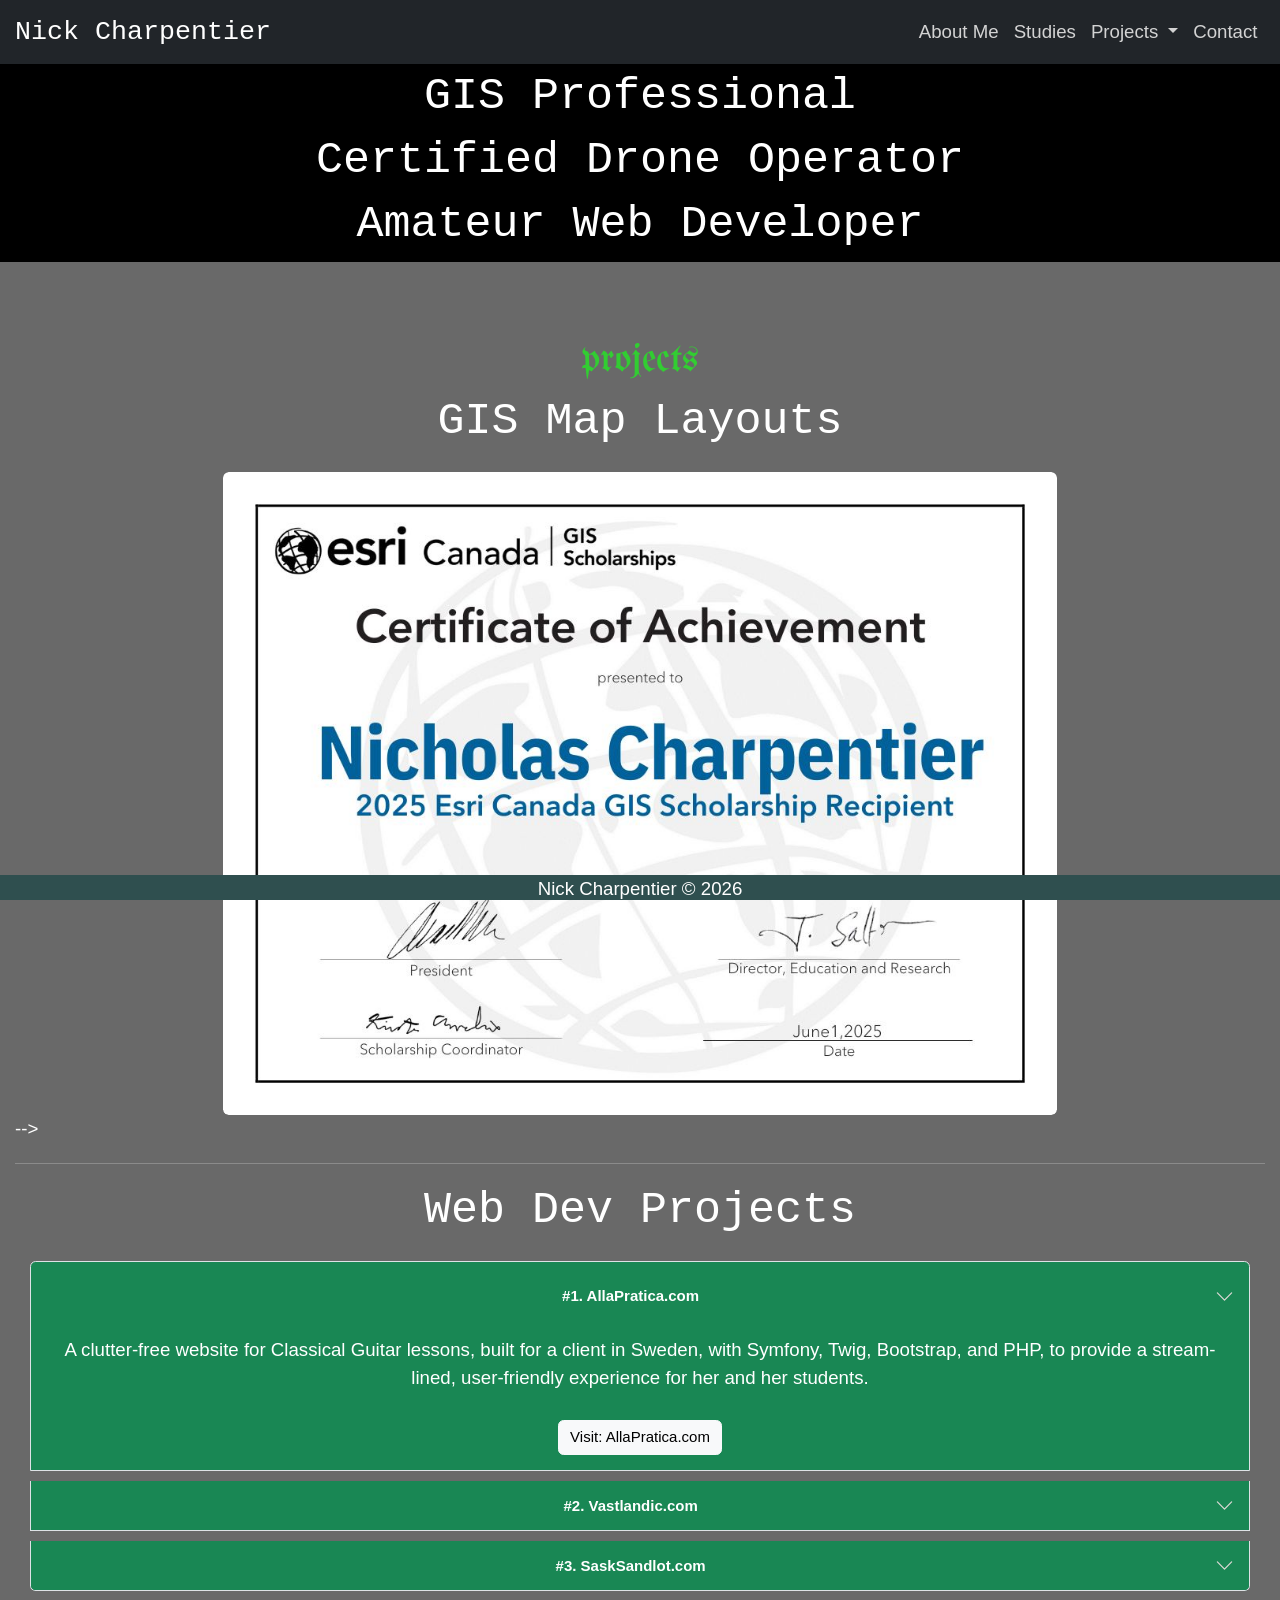
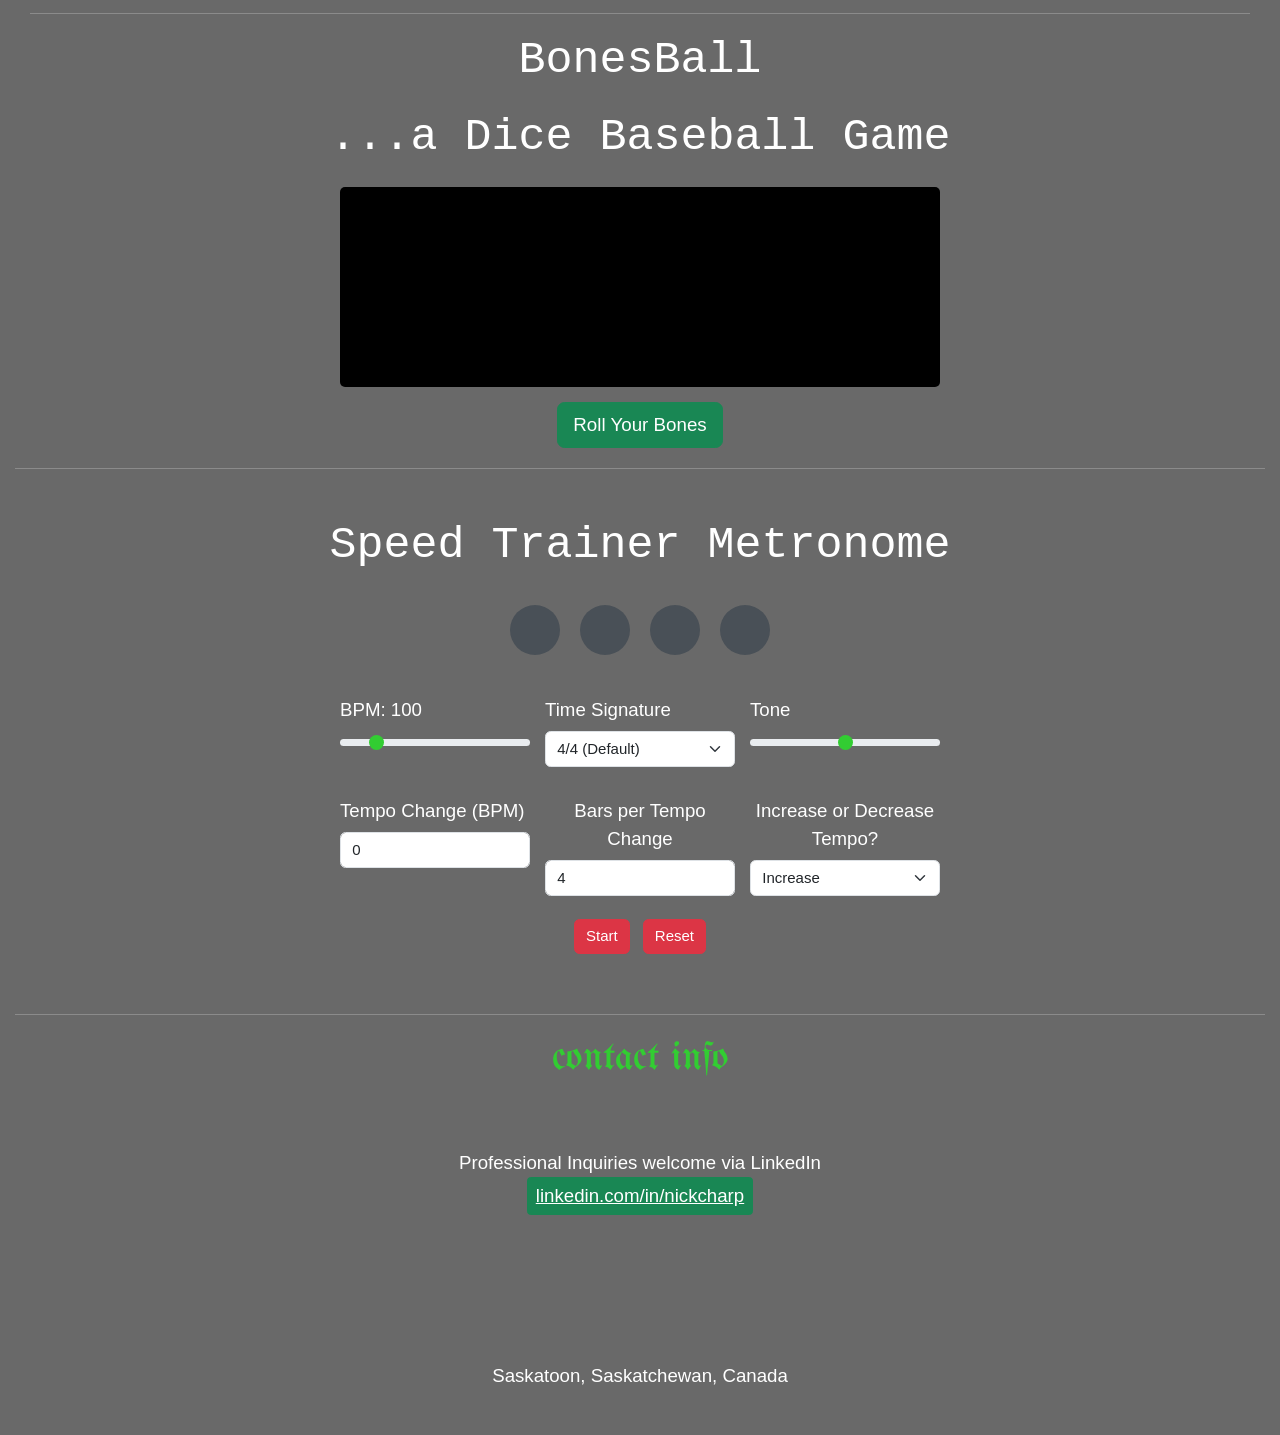
==== tempora.html @ dc87a813 "Add files via upload Temporary file, to be able to view my maps and js projects." ====
<!DOCTYPE html>
<html lang="en-US">
<head>
    <title>Nick Charpentier</title>
    <meta name="description" content="GIS Professional and Drone Operator from Saskatoon, Canada">
    <meta charset="utf-8">
    <meta name="viewport" content="width=device-width, initial-scale=1">

    <!-- Bootstrap CSS -->
    <link href="https://cdn.jsdelivr.net/npm/bootstrap@5.1.3/dist/css/bootstrap.min.css" rel="stylesheet" integrity="sha384-1BmE4kWBq78iYhFldvKuhfTAU6auU8tT94WrHftjDbrCEXSU1oBoqyl2QvZ6jIW3" crossorigin="anonymous">

    <!-- Custom Fonts -->
    <link rel="stylesheet" href="https://fonts.googleapis.com/css2?family=UnifrakturMaguntia&display=swap">
    <link rel="stylesheet" href="https://fonts.googleapis.com/css2?family=Metal+Mania&display=swap">
    <link rel="stylesheet" href="https://fonts.googleapis.com/css?family=Open+Sans:400,600,700,800">

    <!-- FontAwesome (replace with your actual kit ID) -->
    <script src="https://kit.fontawesome.com/[your-actual-kit-id].js" crossorigin="anonymous"></script>

    <!-- CSS files -->
    <link rel="stylesheet" type="text/css" href="CSS/all.css">
    <link rel="stylesheet" type="text/css" href="CSS/w3.css">
    <link rel="stylesheet" type="text/css" href="CSS/styles.css">

    <!-- jQuery -->
    <script src="https://code.jquery.com/jquery-3.6.0.min.js"></script>

    <!-- Bootstrap JS -->
    <script src="https://cdn.jsdelivr.net/npm/bootstrap@5.1.3/dist/js/bootstrap.bundle.min.js" integrity="sha384-ka7Sk0Gln4gmtz2MlQnikT1wXgYsOg+OMhuP+IlRH9sENBO0LRn5q+8nbTov4+1p" crossorigin="anonymous"></script>

    <!-- Custom Scripts -->
    <script type="text/javascript" src="JS/dicegame.js"></script>
    <script type="text/javascript" src="JS/main.js"></script>
    <script type="text/javascript" src="JS/speedtrainer.js"></script>

    <!-- PyScript dependencies -->
    <link rel="stylesheet" href="https://pyscript.net/latest/pyscript.css"/>
    <script defer src="https://pyscript.net/latest/pyscript.js"></script>

    <!-- Google reCAPTCHA -->
    <script src="https://www.google.com/recaptcha/api.js" async defer></script>

    <link rel="icon" type="image/png" href="images/NC_icon.png"/>
</head>

<body>
    <!-- Navbar with Dropdown -->
    <nav class="navbar fixed-top navbar-expand-md bg-dark navbar-dark">
        <div class="container-fluid">
            <a class="navbar-brand" href="index.html">Nick Charpentier</a>
            <button class="navbar-toggler" type="button" data-bs-toggle="collapse" data-bs-target="#navbarSupportedContent" aria-controls="navbarSupportedContent" aria-expanded="false" aria-label="Toggle navigation">
                <span class="fab fa-canadian-maple-leaf fa-2x fa-spin"></span>
            </button>
            <div class="collapse navbar-collapse" id="navbarSupportedContent">
                <ul class="navbar-nav ms-auto">
                    <li class="nav-item">
                        <a class="nav-link" href="index.html">About Me</a>
                    </li>
                    <li class="nav-item">
                        <a class="nav-link" href="#skillsCard">Studies</a>
                    </li>
                    <li class="nav-item dropdown">
                        <a class="nav-link dropdown-toggle" href="#projects-sect-divide" id="navbarDropdownMenuLink" role="button" data-bs-toggle="dropdown" aria-expanded="false">
                            Projects
                        </a>
                        <ul class="dropdown-menu" aria-labelledby="navbarDropdownMenuLink">
                            <li><a class="dropdown-item" href="#gis-maps">GIS Map Layouts</a></li>
                            <li><a class="dropdown-item" href="#web-dev">Web Dev Projects</a></li>
                            <li><a class="dropdown-item" href="#bonesball">BonesBall JS Dice Game</a></li>
                            <li><a class="dropdown-item" href="#metronome">Speed Trainer JS Metronome</a></li>
                        </ul>
                    </li>
                    <li class="nav-item">
                        <a class="nav-link" href="#contact">Contact</a>
                    </li>
                </ul>
            </div>
        </div>
    </nav>

    <!-- Tagline -->
    <div class="container-fluid" id="tagline" align="center">
        <h1>GIS Professional</h1>
        <h1>Certified Drone Operator</h1>
        <h1>Amateur Web Developer</h1>
    </div>

    <!-- Section Dividers -->
	<!--
    <div class="container-fluid" id="aboutme-sect-divide" align="center">
        <img src="images/wolfline.gif" id="dark-train" alt="Wolf GIF">
    </div>
    <div class="container-fluid" id="aboutme-sect-divide" align="center">
        <img src="images/ice2.webp" id="dark-train" alt="Ice GIF">
    </div>
-->

    <!-- About Me Section -->
<!--
    <div class="container-fluid" id="aboutme">
        <h2>about me</h2>
        <div class="row justify-content-center">
            <div class="col-12 col-md-8 order-2 order-md-1">
                <p id="aboutmetxt">
                    Hello! My name is Nick Charpentier - a Certified Drone Operator, GIS Professional, and Amateur Web Developer from Saskatoon, Saskatchewan, Canada.
                    <br><br>
                    Welcome to my <a href="#gis-maps" class="btn btn-success btn-sm" role="button" id="upwork">GIS Maps</a> and <a href="#web-dev" class="btn btn-success btn-sm" role="button" id="upwork">Web Development</a> ePortfolio, built primarily with HTML, Bootstrap CSS, and jQuery.
                    <br><br>
                    My first introduction to GIS was in 2009 at University of Saskatchewan, sparking a long-standing fascination with mapping, remote sensing, and geospatial analysis. Now after over a decade of sustained curiosity in the subject - and going from "warehouse worker and forklift operator" to <a href="https://scholars.esri.ca/profile/?uid=Nicholas%20Charpentier" target="_blank" class="btn btn-success btn-sm" role="button" id="upwork">2025 ESRI Canada Scholar</a> (for which only 2 students from Saskatchewan are selected each year) - I take great pride in pursuing my dream of engaging in impactful, transformative work through a career in GIS.
                    <br><br>
                    In addition to GIS, I've been a student of front-end web development and server-side programming since 2019. While my strengths are found mostly in front-end development and responsive design, I remain engaged in improving my knowledge of back-end programming (especially Python and SQL), and demonstrating my ability to adapt to unique project requirements.
                    <br><br>
                    In this ePortfolio, I strive to demonstrate the depth of my experience in GIS as well as a thorough approach to web development, providing keen attention to detail and creative utilization in geospatial analysis, as well as client-side and server-side languages.
-->
				<!--
					<br><br>
					Other fun facts about me:
					<br>
					<li>
					I'm an active language learner, maintaining a 3000+ day Duolingo streak - learning Dutch, Spanish, and Russian (among others).
					</li>
					<br>
					<li>
					My time outdoors is often spent perfecting my disc golf throws and wiffleball pitches, hiking and geocaching, and canoeing in Northern Sask.
					</li>
				-->
					<!--
					<li>
					I revel in my time outdoors through disc golfing, shooting hoops, playing tennis and wiffleball, flying UAVs, hiking, canoeing, loon-watching, plane spotting, stargazing, and aurora-chasing. 
					</li>
					-->
					<!--
					<li>
					Guitar, aviation, 
					</li>
					-->
<!--
                </p>
            </div>
            <div class="col-12 col-md-4 order-1 order-md-2">
                <div id="carouselExampleInterval" class="carousel slide mx-auto" data-bs-ride="carousel">
                    <div class="carousel-inner rounded">
                        <div class="carousel-item active">
                            <img src="images/Headshot1.jpg" class="d-block w-100 rounded" alt="Image 1">
                        </div>
                        <div class="carousel-item">
                            <img src="images/Headshot2.jpg" class="d-block w-100 rounded" alt="Image 2">
                        </div>
                        <div class="carousel-item">
                            <img src="images/Headshot3.jpg" class="d-block w-100 rounded" alt="Image 3">
                        </div>
						<!--
                        <div class="carousel-item">
                            <img src="images/Headshot4.jpg" class="d-block w-100 rounded" alt="Image 4">
                        </div>
						-->
<!--
						<div class="carousel-item">
                            <img src="images/Headshot5.jpg" class="d-block w-100 rounded" alt="Image 5">
                        </div>
                    </div>
                    <button class="carousel-control-prev" type="button" data-bs-target="#carouselExampleInterval" data-bs-slide="prev">
                        <span class="fas fa-arrow-alt-circle-left fa-2x" aria-hidden="true"></span>
                        <span class="visually-hidden">Previous</span>
                    </button>
                    <button class="carousel-control-next" type="button" data-bs-target="#carouselExampleInterval" data-bs-slide="next">
                        <span class="fas fa-arrow-alt-circle-right fa-2x" aria-hidden="true"></span>
                        <span class="visually-hidden">Next</span>
                    </button>
                </div>
            </div>
        </div>
    </div>
-->

    <!-- Skills Section -->
<!--
    <div class="container-fluid" id="skills-section">
        <div class="container-fluid card" id="skillsCard">
            <h2>studies</h2>
            <div id="skillsContent">
                <div class="skill-item">
                    <span class="fas fa-globe-americas fa-2x"></span>
                    <div>
                        <strong>Geographic Information Science:</strong>
                        <ul>
                            <li>Geographic Information Science Certification from Saskatchewan Polytechnic (2024-2025; Graduated with High Distinction)</li>
                            <li>Recipient of the <a href="https://scholars.esri.ca/profile/?uid=Nicholas%20Charpentier" target="_blank" class="btn btn-success btn-sm" role="button" id="upwork"> 2025 ESRI Canada GIS Scholarship</a> for research and presentation on: 
							<br>
							“Visualizing Controlled Airspace with Augmented Reality”
							<br>
							</li>
							View my 8-minute video presentation here, on <a href="https://videos.saskpolytech.ca/media/Visualizing%20Controlled%20AirSpace%20with%20Augmented%20Reality%20-%20Nick%20Charpentier/1_llchp34q" target="_blank" class="btn btn-success btn-sm" role="button" id="upwork">SaskPolytech.ca</a></li>
                            <li>60+ ESRI Academy ArcGIS Training Certificates (2024-2025)</li>
                            <li>ArcGIS Pro (incl. ModelBuilder geoprocessing), ArcGIS Online, QGIS, AutoCAD, digitization</li>
                            <li>ArcGIS Notebooks, Python, Arcade, SQL programming, Dashboards, StoryMaps, FME</li>
                            <li>ArcGIS Survey123 Connect XLS forms, Field Maps mobile data collection, Experience Builder</li>
                            <li>Remote Sensing, Geospatial data analysis (vector, raster, 3D), Database management</li>
                            <li>MS Office applications: Excel (incl. VBA macros), Word, Outlook, PowerPoint</li>
                            <li>Interpretation of VFR charts and large-scale maps (Topographic, RM, and Forest Stand Type)</li>
                            <li>Large-scale map production, Garmin GPS Receivers, Avenza Maps, compass navigation</li>
                            <li>View my online <a href="#gis-maps" class="btn btn-success btn-sm" role="button" id="upwork">GIS Maps Portfolio</a> preview in the projects section below</li>
                        </ul>
                    </div>
                </div>
                <div class="skill-item">
                    <span class="fas fa-helicopter fa-2x"></span>
                    <div>
                        <strong>Certified Drone Operator:</strong>
                        <ul>
                            <li>Transport Canada Pilot Certificate - VLOS Basic Operations</li>
                            <li>Drone2Map image processing, NAV Drone flight planning, DJI Fly, Map Pilot Pro</li>
                        </ul>
                    </div>
                </div>
                <div class="skill-item">
                    <span class="fas fa-laptop-code fa-2x"></span>
                    <div>
                        <strong>Front-end Development:</strong>
                        <ul>
                            <li>HTML5, CSS3, Javascript, jQuery, Bootstrap5, Twig, ReactJS</li>
                            <li>View my <a href="#web-dev" class="btn btn-success btn-sm" role="button" id="upwork">Web Development projects</a> in the projects section below</li>
                        </ul>
                    </div>
                </div>
                <div class="skill-item">
                    <span class="fas fa-server fa-2x"></span>
                    <div>
                        <strong>Back-end Development:</strong>
                        <ul>
                            <li>PHP, MySQL, Apache, Symfony</li>
                        </ul>
                    </div>
                </div>
                <div class="skill-item">
                    <span class="fab fa-wordpress fa-2x"></span>
                    <div>
                        <strong>Wordpress CMS Custom Theme Development</strong>
                    </div>
                </div>
                <div class="skill-item">
                    <span class="fas fa-university fa-2x"></span>
                    <div>
                        <strong>Education:</strong>
                        <ul>
                            <li>Saskatchewan Polytechnic 2024-2025<br>(Geographic Information Science Certification) [Complete]</li>
                            <li>Saskatchewan Polytechnic 2013-2015<br>(Medical Device Reprocessing Certification) [Complete]</li>
                            <li>University of Saskatchewan 2006-2011<br>(Geomatics, Psychology, Spanish) [Postponed]</li>
                        </ul>
                    </div>
                </div>
            </div>
        </div>
    </div>
-->

    <!-- Projects Section Divider -->
    <div class="container-fluid" id="projects-sect-divide"></div>

    <!-- Projects Section -->
    <div class="container-fluid" id="projects">
        <h2 align="center">projects</h2>

        <!-- GIS Map Layouts -->
        <div class="container-fluid" align="center" id="gis-maps">
            <h1 class="text-center mb-4">GIS Map Layouts</h1>
        </div>
        <div id="carouselMaps" class="carousel slide col-12 col-md-8 mx-auto" data-bs-ride="carousel">
            <div class="carousel-inner rounded">
                <div class="carousel-item active">
                    <div class="map-container">
                        <img src="images/maps/EsriCert.jpg" class="d-block w-100 rounded" alt="2025 ESRI Canada Scholarship Certificate">
                    </div>
                </div>
				<div class="carousel-item">
                    <div class="map-container">
                        <img src="images/maps/map0.jpg" class="d-block w-100 rounded" alt="Map 0">
                    </div>
                </div>
				<div class="carousel-item">
                    <div class="map-container">
                        <img src="images/maps/map1.jpg" class="d-block w-100 rounded" alt="Map 1">
                    </div>
                </div>
                <div class="carousel-item">
                    <div class="map-container">
                        <img src="images/maps/map2.jpg" class="d-block w-100 rounded" alt="Map 2">
                    </div>
                </div>
                <div class="carousel-item">
                    <div class="map-container">
                        <img src="images/maps/map3.jpg" class="d-block w-100 rounded" alt="Map 3">
                    </div>
                </div>
                <div class="carousel-item">
                    <div class="map-container">
                        <img src="images/maps/map4.jpg" class="d-block w-100 rounded" alt="Map 4">
                    </div>
                </div>
                <div class="carousel-item">
                    <div class="map-container">
                        <img src="images/maps/map5.jpg" class="d-block w-100 rounded" alt="Map 5">
                    </div>
                </div>
				<div class="carousel-item">
                    <div class="map-container">
                        <img src="images/maps/map6.png" class="d-block w-100 rounded" alt="Map 6">
                    </div>
                </div>
                <div class="carousel-item">
                    <div class="map-container">
                        <img src="images/maps/map7.jpg" class="d-block w-100 rounded" alt="Map 7">
                    </div>
                </div>
                <div class="carousel-item">
                    <div class="map-container">
                        <img src="images/maps/map8.jpg" class="d-block w-100 rounded" alt="Map 8">
                    </div>
                </div>
                <div class="carousel-item">
                    <div class="map-container">
                        <img src="images/maps/map9.jpg" class="d-block w-100 rounded" alt="Map 9">
                    </div>
                </div>
                <div class="carousel-item">
                    <div class="map-container">
                        <img src="images/maps/map10.jpg" class="d-block w-100 rounded" alt="Map 10">
                    </div>
                </div>
                <div class="carousel-item">
                    <div class="map-container">
                        <img src="images/maps/map11.jpg" class="d-block w-100 rounded" alt="Map 11">
                    </div>
                </div>
                <div class="carousel-item">
                    <div class="map-container">
                        <img src="images/maps/map12.jpg" class="d-block w-100 rounded" alt="Map 12">
                    </div>
                </div>
                <div class="carousel-item">
                    <div class="map-container">
                        <img src="images/maps/map13.jpg" class="d-block w-100 rounded" alt="Map 13">
                    </div>
                </div>
                <div class="carousel-item">
                    <div class="map-container">
                        <img src="images/maps/map14.jpg" class="d-block w-100 rounded" alt="Map 14">
                    </div>
                </div>
                <div class="carousel-item">
                    <div class="map-container">
                        <img src="images/maps/map15.jpg" class="d-block w-100 rounded" alt="Map 15">
                    </div>
                </div>
                <div class="carousel-item">
                    <div class="map-container">
                        <img src="images/maps/map16.jpg" class="d-block w-100 rounded" alt="Map 16">
                    </div>
                </div>
				<div class="carousel-item">
                    <div class="map-container">
                        <img src="images/maps/map17.jpg" class="d-block w-100 rounded" alt="Map 17">
                    </div>
                </div>
				<div class="carousel-item">
                    <div class="map-container">
                        <img src="images/maps/map18.jpg" class="d-block w-100 rounded" alt="Map 18">
                    </div>
                </div>
				<div class="carousel-item">
                    <div class="map-container">
                        <img src="images/maps/map19.jpg" class="d-block w-100 rounded" alt="Map 19">
                    </div>
                </div>
				<div class="carousel-item">
                    <div class="map-container">
                        <img src="images/maps/map20.jpg" class="d-block w-100 rounded" alt="Map 20">
                    </div>
                </div>
				<div class="carousel-item">
                    <div class="map-container">
                        <img src="images/maps/map21.png" class="d-block w-100 rounded" alt="Map 21">
                    </div>
                </div>
				<div class="carousel-item">
                    <div class="map-container">
                        <img src="images/maps/map22.png" class="d-block w-100 rounded" alt="Map 22">
                    </div>
                </div>
				<div class="carousel-item">
                    <div class="map-container">
                        <img src="images/maps/map23.png" class="d-block w-100 rounded" alt="Map 23">
                    </div>
                </div>
				<div class="carousel-item">
                    <div class="map-container">
                        <img src="images/maps/map24.png" class="d-block w-100 rounded" alt="Map 24">
                    </div>
                </div>
				<div class="carousel-item">
                    <div class="map-container">
                        <img src="images/maps/map25.jpg" class="d-block w-100 rounded" alt="Map 25">
                    </div>
                </div>
            </div>
            <button class="carousel-control-prev" type="button" data-bs-target="#carouselMaps" data-bs-slide="prev">
                <span class="fas fa-arrow-alt-circle-left fa-2x" aria-hidden="true"></span>
                <span class="visually-hidden">Previous</span>
            </button>
            <button class="carousel-control-next" type="button" data-bs-target="#carouselMaps" data-bs-slide="next">
                <span class="fas fa-arrow-alt-circle-right fa-2x" aria-hidden="true"></span>
                <span class="visually-hidden">Next</span>
            </button>
        </div>
-->

        <hr>

        <!-- Web Dev Projects -->
        <div class="container-fluid" align="center" id="web-dev">
            <h1 class="text-center mb-4">Web Dev Projects</h1>
        </div>
        <div class="container-fluid" align="center">
            <div class="accordion" id="accordionExample">
                <div class="accordion-item bg-success text-white">
                    <h5 class="accordion-header" id="headingOne">
                        <button class="accordion-button text-white bg-success collapsed" type="button" data-bs-toggle="collapse" data-bs-target="#collapseOne" aria-expanded="true" aria-controls="collapseOne">
                            <strong class="w-100 text-center">#1. AllaPratica.com</strong>
                        </button>
                    </h5>
                    <div id="collapseOne" class="accordion-collapse collapse show" aria-labelledby="headingOne" data-bs-parent="#accordionExample">
                        <div class="accordion-body">
                            A clutter-free website for Classical Guitar lessons, built for a client in Sweden, with Symfony, Twig, Bootstrap, and PHP, to provide a stream-lined, user-friendly experience for her and her students.
                            <br><br>
                            <a href="https://AllaPratica.com" target="_blank" class="btn btn-light" role="button">Visit: AllaPratica.com</a>
                        </div>
                    </div>
                </div>
                <div class="accordion-item bg-success text-white">
                    <h5 class="accordion-header" id="headingTwo">
                        <button class="accordion-button collapsed text-white bg-success" type="button" data-bs-toggle="collapse" data-bs-target="#collapseTwo" aria-expanded="false" aria-controls="collapseTwo">
                            <strong class="w-100 text-center">#2. Vastlandic.com</strong>
                        </button>
                    </h5>
                    <div id="collapseTwo" class="accordion-collapse collapse" aria-labelledby="headingTwo" data-bs-parent="#accordionExample">
                        <div class="accordion-body">
                            Currently undergoing maintenance.
                            <br><br>
                            <a href="https://nickcharp.github.io/vastlandic" class="btn btn-light" role="button">Visit: Vastlandic.com</a>
                        </div>
                    </div>
                </div>
                <div class="accordion-item bg-success text-white">
                    <h5 class="accordion-header" id="headingThree">
                        <button class="accordion-button collapsed text-white bg-success" type="button" data-bs-toggle="collapse" data-bs-target="#collapseThree" aria-expanded="false" aria-controls="collapseThree">
                            <strong class="w-100 text-center">#3. SaskSandlot.com</strong>
                        </button>
                    </h5>
                    <div id="collapseThree" class="accordion-collapse collapse" aria-labelledby="headingThree" data-bs-parent="#accordionExample">
                        <div class="accordion-body">
                            Currently undergoing maintenance.
                            <br><br>
                            <a href="https://nickcharp.github.io/sasksandlot" class="btn btn-light" role="button">Visit: SaskSandlot.com</a>
                        </div>
                    </div>
                </div>
            </div>
            <div class="mt-4">
                <hr>
            </div>
        </div>

        <!-- BonesBall Dice Baseball -->
        <div class="container-fluid" align="center" id="bonesball">
            <h1 class="text-center mb-4">BonesBall</h1>
            <h1 class="text-center mb-4">...a Dice Baseball Game</h1>
        </div>
        <div class="game-container text-center">
            <div id="gameOutput" class="game-output" style="background-color: black; color: white;"></div>
            <button id="rollBonesBtn" class="btn btn-success btn-lg mt-3">Roll Your Bones</button>
        </div>
        <script>
            $(document).ready(function() {
                $("#rollBonesBtn").click(function() {
                    rollBones();
                });
            });
        </script>

        <hr>

        <!-- Speed Trainer Metronome -->
        <div class="container metronome-container" id="metronome">
            <h1 class="text-center mb-4">Speed Trainer Metronome</h1>
            <div id="circles" class="text-center mb-4"></div>
            <div class="controls">
                <div class="row g-3">
                    <div class="col-md-4">
                        <label for="bpm" class="form-label" align="center">BPM: <span id="bpmValue">100</span></label>
                        <input type="range" class="form-range" id="bpm" min="20" max="500" value="100">
                    </div>
                    <div class="col-md-4">
                        <label for="timeSignature" class="form-label" align="center">Time Signature</label>
                        <select class="form-select" id="timeSignature">
                            <option value="3">3/4</option>
                            <option value="4" selected>4/4 (Default)</option>
                            <option value="5">5/4</option>
                        </select>
                    </div>
                    <div class="col-md-4">
                        <label for="tone" class="form-label" align="center">Tone</label>
                        <input type="range" class="form-range" id="tone" min="200" max="1000" value="600">
                    </div>
                </div>
                <div class="row g-3 mt-3">
                    <div class="col-md-4">
                        <label for="bpmChange" class="form-label" align="center">Tempo Change (BPM)</label>
                        <input type="number" class="form-control" id="bpmChange" min="0" max="50" value="0">
                    </div>
                    <div class="col-md-4">
                        <label for="bars" class="form-label" align="center">Bars per Tempo Change</label>
                        <input type="number" class="form-control" id="bars" min="1" value="4">
                    </div>
                    <div class="col-md-4">
                        <label class="form-label" align="center">Increase or Decrease Tempo?</label>
                        <select class="form-select" id="direction">
                            <option value="increase">Increase</option>
                            <option value="decrease">Decrease</option>
                        </select>
                    </div>
                </div>
                <div class="text-center mt-4">
                    <button id="startStop" class="btn btn-danger">Start</button>
                    <button id="reset" class="btn btn-danger ms-2">Reset</button>
                </div>
            </div>
        </div>

        <hr>

        <!-- Contact Info Section -->
        <div class="container-fluid" id="contact">
            <h2 align="center">contact info</h2>
            <div class="container-fluid text-center">
                <a href="https://linkedin.com/in/nickcharp" target="_blank"><span class="far fa-envelope fa-3x w3-animate-fading"></span></a>
                <br><br>
                <p>Professional Inquiries welcome via LinkedIn<br>
                    <a href="https://linkedin.com/in/nickcharp" target="_blank" class="contact btn btn-success btn-sm" role="button" id="email">linkedin.com/in/nickcharp</a>
                </p>
                <br>
                <div class="social-icons">
                    <a href="https://linkedin.com/in/nickcharp" target="_blank"><span class="fab fa-linkedin fa-4x"></span></a>
                    <a href="https://github.com/nickcharp" target="_blank"><span class="fab fa-github-square fa-4x"></span></a>
                </div>
                <br><br>
                <a href="https://goo.gl/maps/cVemMeoeTKpszFke8" target="_blank"><span class="fas fa-igloo fa-3x"></span></a>
                <br>
                <p>Saskatoon, Saskatchewan, Canada</p>
            </div>
        </div>
    </div>

    <!-- Footer -->
    <footer>
        <div id="footertxt">
            <div align="center">
                <p>Nick Charpentier © <script>document.write(new Date().getUTCFullYear());</script></p>
            </div>
        </div>
    </footer>
</body>
</html>
---- CSS/styles.css ----
/* GLOBAL STYLE */
* {
    box-sizing: border-box;
}

body {
    background-color: #000000;
    color: #ffffff;
    font-size: 14pt;
    padding-top: 60px;
    margin: 0;
    overflow-x: hidden;
}

.container-fluid {
    padding-left: 15px;
    padding-right: 15px;
    margin-left: auto;
    margin-right: auto;
}

canvas { width: 100%; height: 100%; }
/*
h1 { font-size: 50px; text-align: center; font-family: 'Metal Mania', Verdana, cursive; }
h2 { color: limegreen; font-size: 60px; text-align: center; font-family: 'UnifrakturMaguntia', Verdana, cursive; }
*/
h1 { font-size: 45px; text-align: center; font-family: Consolas, monospace; }
h2 { color: limegreen; font-size: 40px; text-align: center; font-family: 'UnifrakturMaguntia', Verdana, cursive; }
h3 { color: white; text-align: center; }
p { font-family: Verdana, Geneva, sans-serif; }
ul { font-family: Verdana, Gadget, sans-serif; }

/* Navbar */
.navbar {
    width: 100%;
    padding-left: 0;
    padding-right: 0;
    margin: 0;
    z-index: 1000;
}

.navbar-brand {
    font-size: 20pt;
    color: #ffffff;
    font-family: Consolas, monospace;
}

.navbar-nav { text-align: center; }
.nav-link { color: #d3d3d3; }
.dropdown-menu { background-color: #343a40; }
.dropdown-item { color: #d3d3d3; }
.dropdown-item:hover { background-color: #495057; color: #ffffff; }

/* Tagline and Dividers */
#tagline {
    background-color: #000000;
}

#aboutme-sect-divide {
    background-color: #000000;
}

#aboutme-sect-divide img {
    max-width: 100%;
    height: auto;
}

/* About Me and Carousel */
#aboutme {
    background-color: dimgrey;
	padding-top: 10px;
    padding-bottom: 15px;
}

#aboutmetxt {
    font-size: 14pt;
}

#carouselExampleInterval {
    width: 100%;
    max-width: 400px;
    margin: 0 auto;
    z-index: 1;
}

@media (max-width: 767px) {
    #carouselExampleInterval {
        margin-bottom: 20px;
    }
}

@media (min-width: 768px) {
    #carouselExampleInterval {
        margin-left: 20px;
    }
}

/* Carousel Controls */
.carousel-control-prev,
.carousel-control-next {
    z-index: 1;
}

.carousel-control-prev-icon,
.carousel-control-next-icon {
    background-image: none;
}

.carousel-control-prev span,
.carousel-control-next span {
    color: #ffffff;
}

/* Skills Section */
#skills-section {
    background-color: dimgrey;
    padding: 20px 0;
    display: flex;
    justify-content: center;
}

#skillsCard {
    font-size: 15pt;
    background-color: #1d3030;
    padding: 42px 20px 20px 20px;
    max-width: 1200px;
    box-sizing: border-box;
}

@media (max-width: 767px) {
    #skillsCard {
        padding: 20px 15px;
        margin: 0 15px;
    }
    #skills-section {
        padding-left: 0;
        padding-right: 0;
    }
}

@media (min-width: 768px) and (max-width: 991px) {
    #skillsCard {
        margin: 0 15px;
    }
    #skills-section {
        padding-left: 0;
        padding-right: 0;
    }
}

#skillsContent {
    display: flex;
    flex-direction: column;
}

.skill-item {
    display: flex;
    align-items: flex-start;
    margin-bottom: 20px;
}

.skill-item span {
    margin-right: 15px;
    flex-shrink: 0;
}

.skill-item div {
    flex-grow: 1;
}

/* Projects Section */
#projects {
    background-color: dimgrey;
    padding-top: 35px;
    padding-bottom: 15px;
}

#projects-sect-divide {
    background-color: dimgrey;
    padding-top: 30px;
}

#projects .container-fluid {
    background-color: dimgrey;
}

/* GIS Map Layouts */
.map-container {
    position: relative;
    width: 100%;
    max-width: 850px;
    margin: 0 auto;
    overflow: hidden;
}

.map-container img {
    height: auto;
    object-fit: contain;
    max-height: 80vh;
}

#carouselMaps {
    z-index: 1;
}

@media (max-width: 768px) {
    .map-container {
        max-width: 100%;
        padding: 0 15px;
    }
    .map-container img {
        max-height: 60vh;
    }
}

/* BonesBall Dice Baseball */
.game-container {
    max-width: 600px;
    margin: 20px auto;
}

.game-output {
    font-family: monospace;
    background-color: #000000;
    padding: 10px;
    border-radius: 5px;
    min-height: 200px;
    max-height: 400px;
    overflow-y: auto;
    white-space: pre-wrap;
    text-align: left;
    color: #ffffff;
}

.text-limegreen {
    color: #32CD32;
}

/* Speed Trainer Metronome */
.metronome-container {
    padding: 20px;
}

.circle {
    width: 50px;
    height: 50px;
    border-radius: 50%;
    background-color: #495057;
    margin: 10px;
    display: inline-block;
    cursor: pointer;
    transition: all 0.2s;
}

.circle.active {
    background-color: #dc3545;
}

.circle.emphasis {
    border: 3px solid #ffc107;
}

.controls {
    max-width: 600px;
    margin: 20px auto;
}

.form-range::-webkit-slider-thumb {
    background-color: #32CD32;
}

.form-range::-moz-range-thumb {
    background-color: #32CD32;
}

.form-range::-ms-thumb {
    background-color: #32CD32;
}

.form-range:focus::-webkit-slider-thumb {
    box-shadow: 0 0 0 1px #fff, 0 0 0 0.25rem rgba(50, 205, 50, 0.25);
}

.form-range:focus::-moz-range-thumb {
    box-shadow: 0 0 0 1px #fff, 0 0 0 0.25rem rgba(50, 205, 50, 0.25);
}

.form-range:focus::-ms-thumb {
    box-shadow: 0 0 0 1px #fff, 0 0 0 0.25rem rgba(50, 205, 50, 0.25);
}

/* Contact Section */
#contact {
    background-color: dimgrey;
    padding-bottom: 15px;
}

#contact .container-fluid.text-center {
    display: flex;
    flex-direction: column;
    align-items: center;
    justify-content: center;
}

.social-icons {
    display: flex;
    flex-direction: row;
    gap: 20px;
    margin: 10px 0;
}

#email, #upwork {
    font-size: 14pt;
}

a.contact {
    text-decoration: underline;
    color: #ffffff;
}

a:hover {
    color: #28a745;
}

a:active {
    color: darkgreen;
}

/* Accordion */
.accordion-button {
    color: #fff;
    background-color: #198754;
    outline: none;
    border: none;
    box-shadow: none;
    display: flex;
    align-items: center;
    padding: 1rem;
}

.accordion-button:focus {
    outline: none;
    box-shadow: none;
}

.accordion-button::after {
    filter: invert(1);
}

.accordion-button:not(.collapsed) {
    color: #fff;
    background-color: #198754;
}

#accordionExample {
    margin-bottom: 1.5rem;
}

/* Footer */
footer {
    background-color: darkslategrey;
    color: #ffffff;
    margin: 0;
    padding: 0;
    position: fixed;
    left: 0;
    bottom: 0;
    width: 100%;
    height: 25px;
    z-index: 1000;
}

/* Media Query for Mobile */
@media (max-width: 768 antenatal) {
    .navbar-brand { font-size: 16pt; }
    .navbar-toggler { margin-right: 10px; }
    #aboutme-sect-divide img { max-width: 90%; }
    #tagline h1 { font-size: 30px; }
}
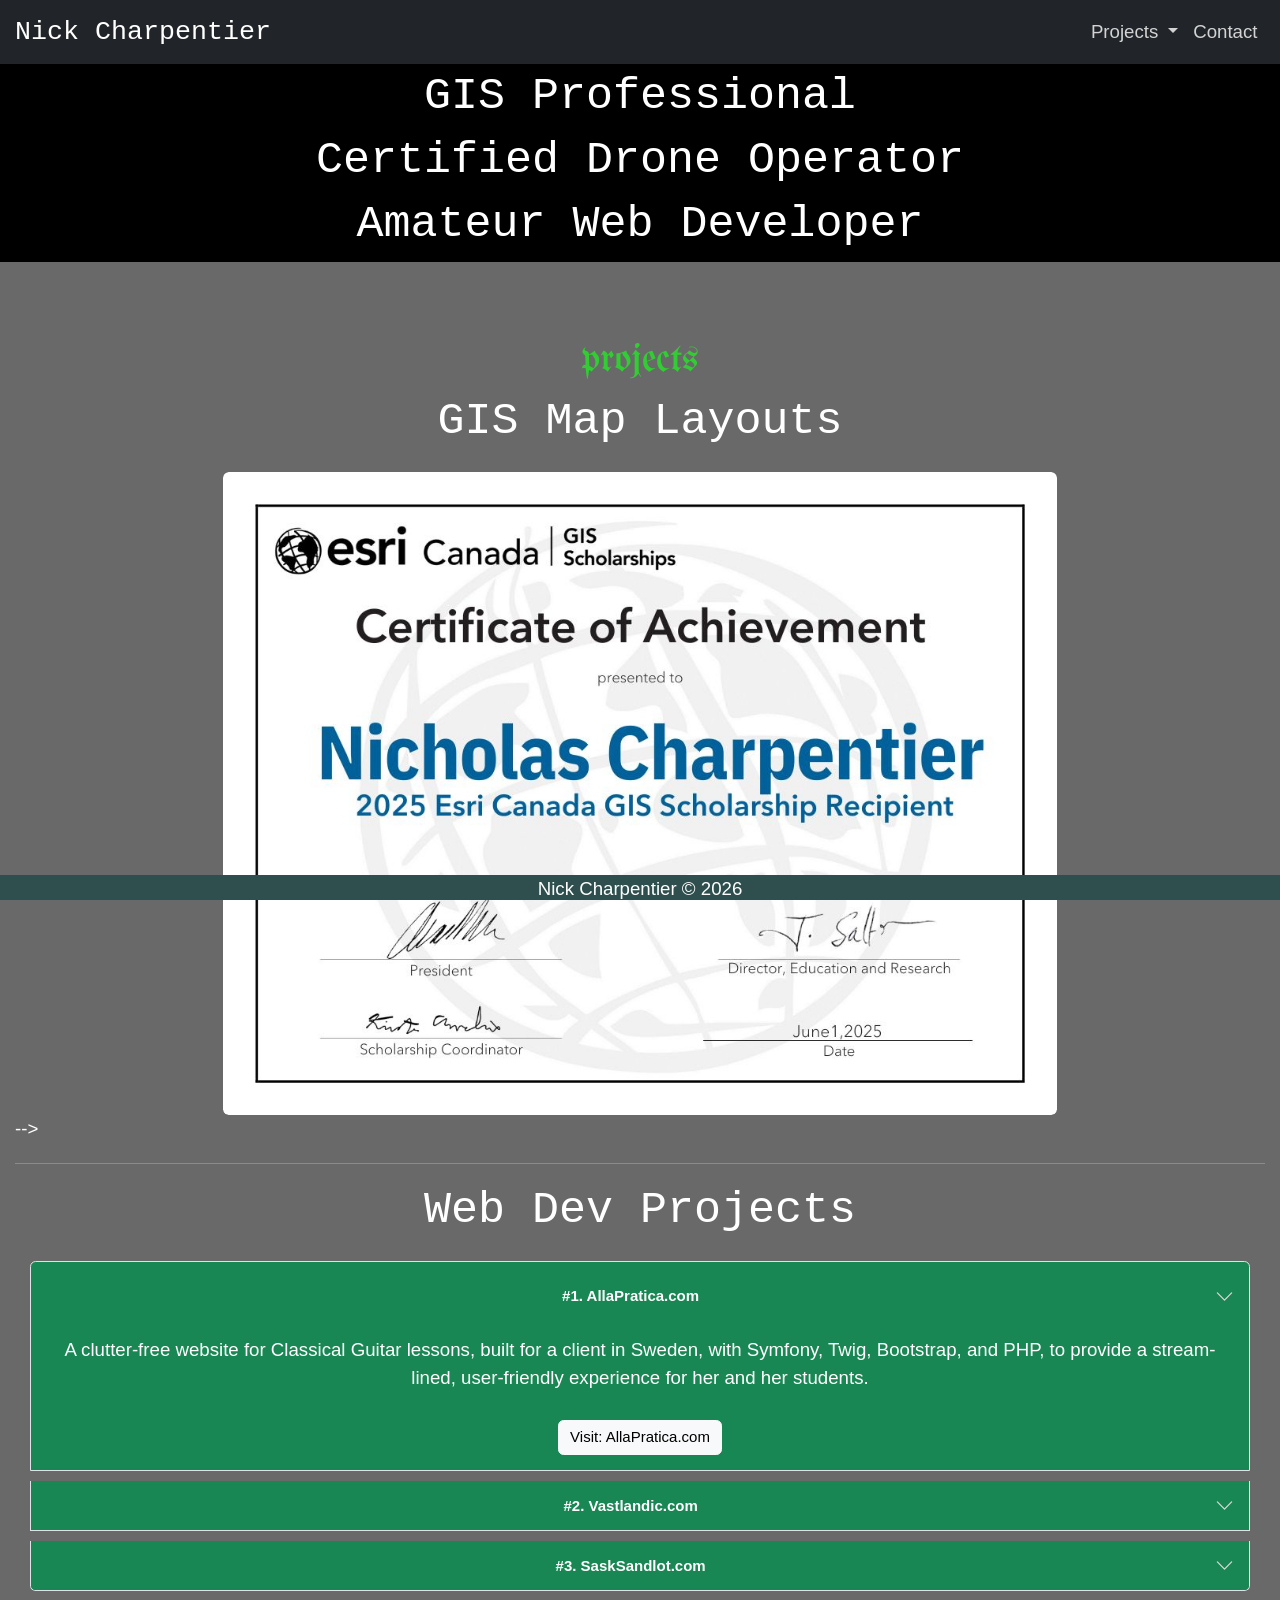
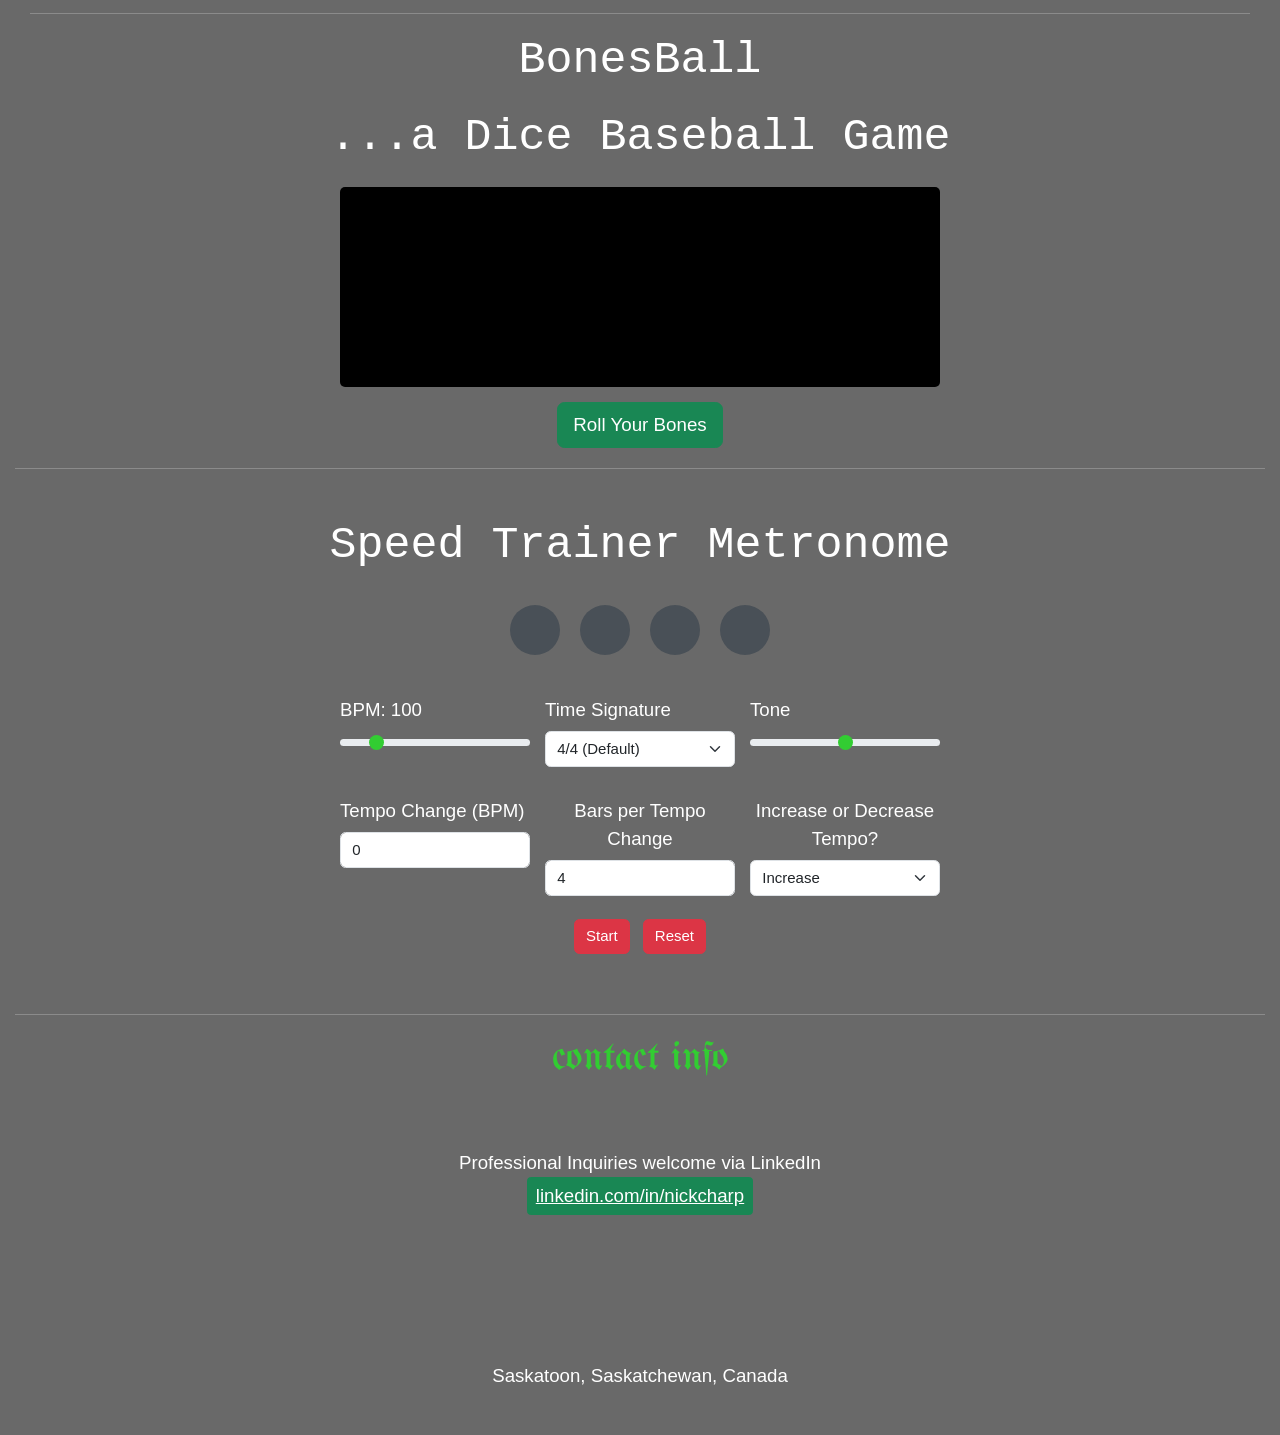
==== commit 0a78e3e0: "Add files via upload tempora.html update to nav bar" ====
--- a/tempora.html
+++ b/tempora.html
@@ -53,12 +53,14 @@
             </button>
             <div class="collapse navbar-collapse" id="navbarSupportedContent">
                 <ul class="navbar-nav ms-auto">
+<!--
                     <li class="nav-item">
                         <a class="nav-link" href="index.html">About Me</a>
                     </li>
                     <li class="nav-item">
                         <a class="nav-link" href="#skillsCard">Studies</a>
                     </li>
+-->
                     <li class="nav-item dropdown">
                         <a class="nav-link dropdown-toggle" href="#projects-sect-divide" id="navbarDropdownMenuLink" role="button" data-bs-toggle="dropdown" aria-expanded="false">
                             Projects
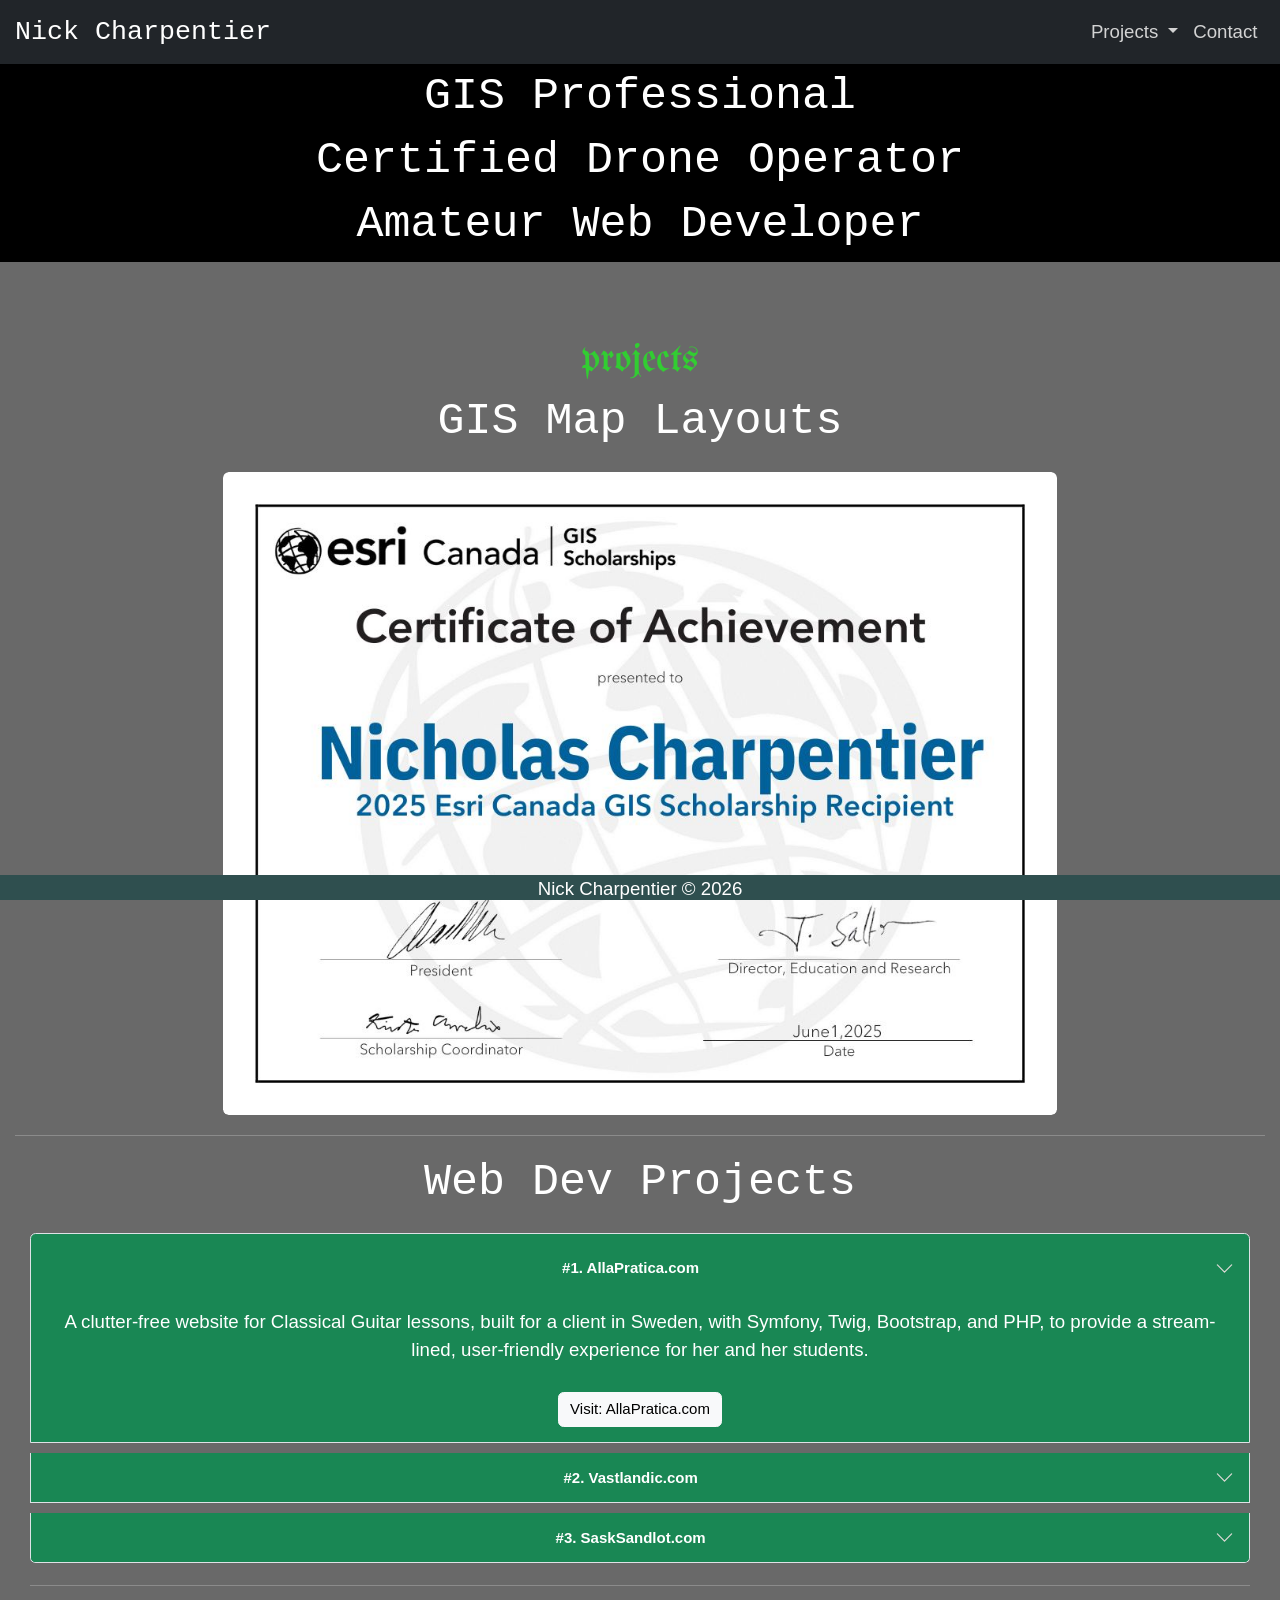
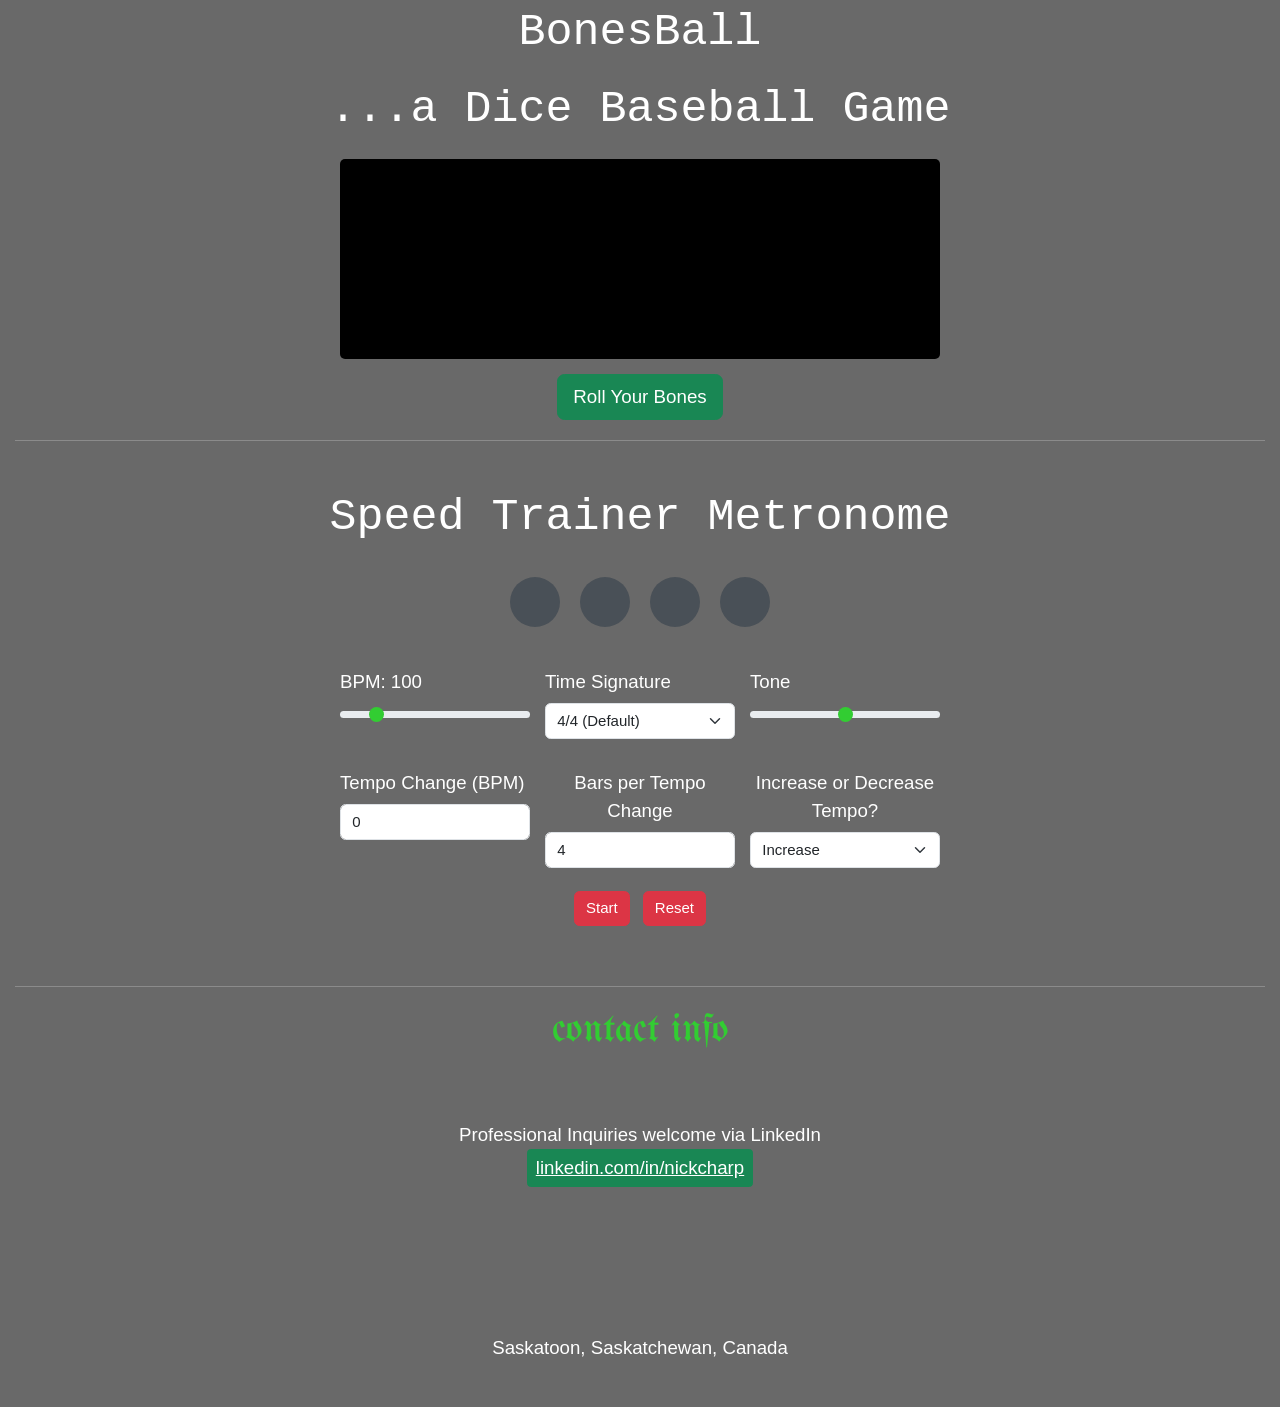
==== commit 907633cc: "Add files via upload Another update to tempora.html, mostly to be able to use bonesball and the metr" ====
--- a/tempora.html
+++ b/tempora.html
@@ -414,7 +414,7 @@
                 <span class="visually-hidden">Next</span>
             </button>
         </div>
--->
+
 
         <hr>
 
